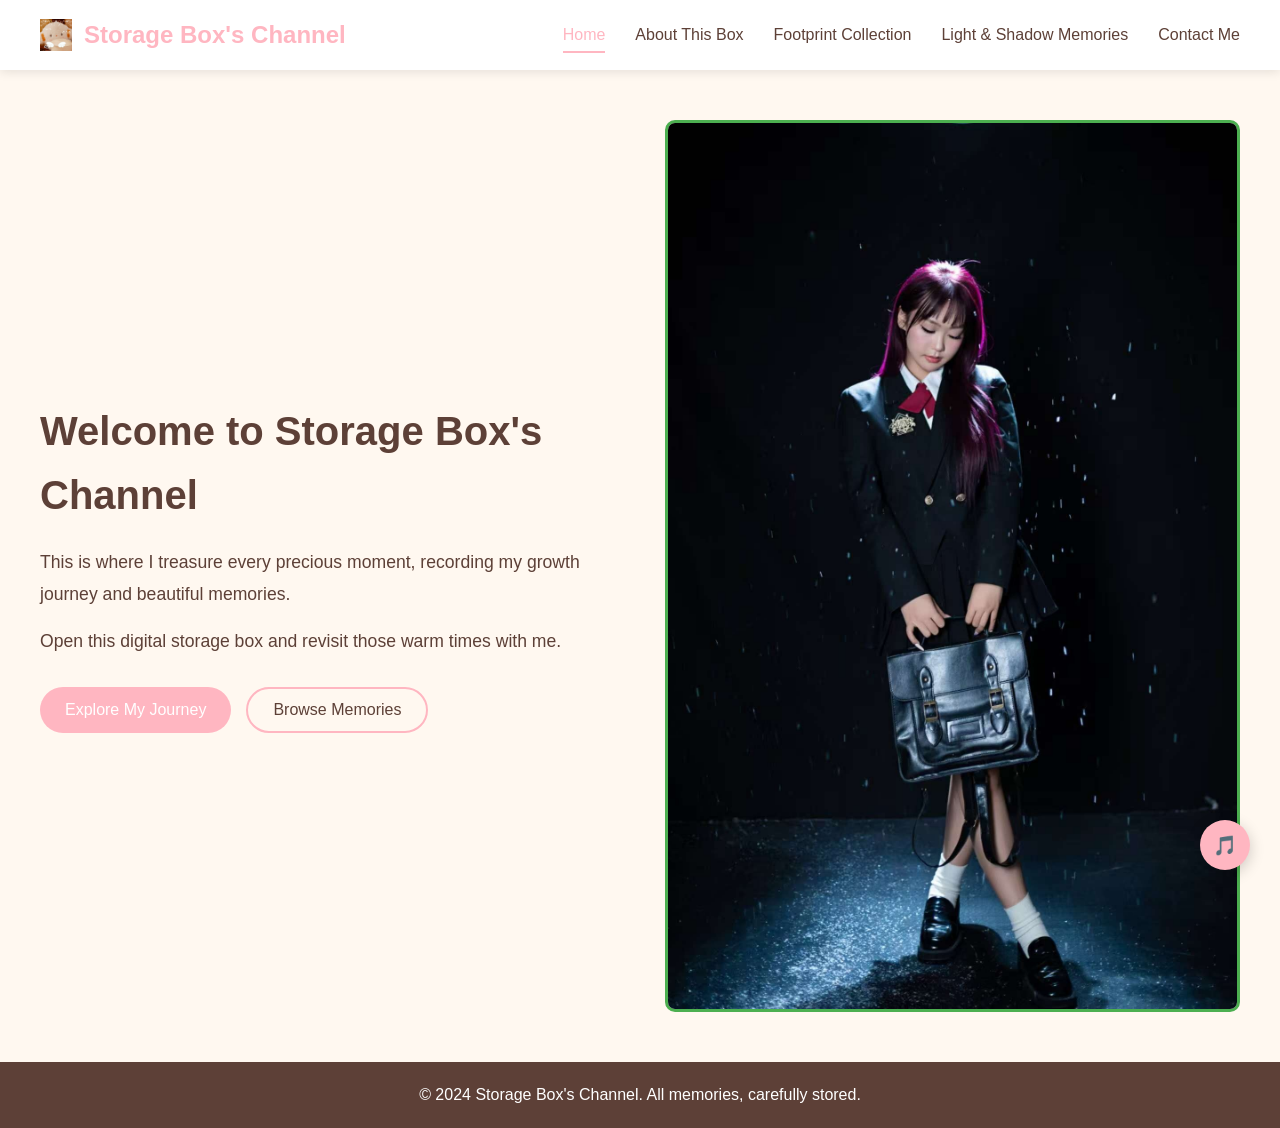
==== index.html @ 00574ea7 "first commit" ====
<!DOCTYPE html>
<html lang="en">
<head>
    <meta charset="UTF-8">
    <meta name="viewport" content="width=device-width, initial-scale=1.0">
    <title>Storage Box's Channel - Welcome</title>
    <link rel="stylesheet" href="css/style.css">
    <script>
// 文件结构检查
function checkFileStructure() {
    const requiredFiles = [
        'images/home-main.jpg',
        'css/style.css',
        'js/script.js',
        'js/activities.js'
    ];
    
    let missingFiles = [];
    
    requiredFiles.forEach(file => {
        // 尝试通过创建Image对象来检查图片文件
        if (file.startsWith('images/')) {
            const img = new Image();
            img.onerror = () => missingFiles.push(file);
            img.src = file;
        }
    });
    
    // 延迟检查结果
    setTimeout(() => {
        if (missingFiles.length > 0) {
            console.warn('缺失的文件:', missingFiles);
            alert('以下文件可能缺失：\n' + missingFiles.join('\n'));
        } else {
            console.log('✅ 所有必需文件都存在');
        }
    }, 1000);
}

// 页面加载后检查文件结构
window.addEventListener('load', checkFileStructure);
</script>
</head>
<body>
    <!-- Music Player -->
    <div class="music-player">
        <button id="musicToggle" class="music-btn">🎵</button>
        <audio id="bgMusic" loop>
            <source src="music/background.mp3" type="audio/mpeg">
            Your browser does not support the audio element.
        </audio>
    </div>

    <!-- Navigation Bar -->
    <nav class="navbar">
        <div class="nav-container">
            <div class="nav-logo">
                <img src="images/图标.jpg" alt="Storage Box Icon" class="nav-icon">
                <h2>Storage Box's Channel</h2>
            </div>
            <ul class="nav-menu">
                <li><a href="index.html" class="nav-link active">Home</a></li>
                <li><a href="about.html" class="nav-link">About This Box</a></li>
                <li><a href="activities.html" class="nav-link">Footprint Collection</a></li>
                <li><a href="scenery.html" class="nav-link">Light & Shadow Memories</a></li>
                <li><a href="contact.html" class="nav-link">Contact Me</a></li>
            </ul>
        </div>
    </nav>

    <!-- Main Content Area -->
    <main class="main-content">
        <div class="content-container">
            <!-- Left Text Content -->
            <div class="text-content">
                <h1>Welcome to Storage Box's Channel</h1>
                <p>This is where I treasure every precious moment, recording my growth journey and beautiful memories.</p>
                <p>Open this digital storage box and revisit those warm times with me.</p>
                
                <div class="action-buttons">
                    <button class="main-btn" onclick="location.href='activities.html'">Explore My Journey</button>
                    <button class="secondary-btn" onclick="location.href='scenery.html'">Browse Memories</button>
                </div>
            </div>
            
            <!-- Right Image Area -->
            <div class="image-content">
                <img src="images/home-main.jpg" alt="My favorite memory" class="home-image">
            </div>
        </div>
    </main>

    
<script>
// 详细的图片加载调试
document.addEventListener('DOMContentLoaded', function() {
    var img = document.querySelector('.home-image');
    
    console.log('图片路径:', img.src);
    console.log('图片完整URL:', img.currentSrc || img.src);
    
    // 检查图片状态
    if (img.complete) {
        if (img.naturalWidth === 0) {
            console.error('❌ 图片已加载但尺寸为0，可能路径错误');
            showImageError('图片路径错误，请检查 images/home-main.jpg 是否存在');
        } else {
            console.log('✅ 图片已加载成功，尺寸:', img.naturalWidth + 'x' + img.naturalHeight);
        }
    } else {
        console.log('⏳ 图片正在加载...');
        
        img.onload = function() {
            console.log('✅ 图片加载完成，尺寸:', this.naturalWidth + 'x' + this.naturalHeight);
            hideImageError();
        };
        
        img.onerror = function() {
            console.error('❌ 图片加载失败，路径:', this.src);
            showImageError('图片加载失败！路径: ' + this.src);
        };
        
        // 5秒超时检查
        setTimeout(function() {
            if (!img.complete) {
                console.warn('⚠️ 图片加载超时');
                showImageError('图片加载超时，可能文件过大或路径错误');
            }
        }, 5000);
    }
    
    function showImageError(message) {
        // 创建错误提示
        var errorDiv = document.createElement('div');
        errorDiv.style.cssText = `
            position: fixed;
            top: 50%;
            left: 50%;
            transform: translate(-50%, -50%);
            background: rgba(255,0,0,0.9);
            color: white;
            padding: 20px;
            border-radius: 10px;
            z-index: 10000;
            text-align: center;
            max-width: 80%;
        `;
        errorDiv.innerHTML = `
            <h3>🚨 图片加载问题</h3>
            <p>${message}</p>
            <p>请检查：</p>
            <ul style="text-align: left; margin: 10px 0;">
                <li>images 文件夹是否存在</li>
                <li>home-main.jpg 文件是否存在</li>
                <li>文件名是否正确（包括扩展名）</li>
            </ul>
            <button onclick="this.parentElement.remove()" style="padding: 5px 10px; margin-top: 10px;">关闭</button>
        `;
        document.body.appendChild(errorDiv);
    }
    
    function hideImageError() {
        var errorDiv = document.querySelector('div[style*="background: rgba(255,0,0,0.9)"]');
        if (errorDiv) errorDiv.remove();
    }
});
</script>


    </script>

    <!-- Footer -->
    <footer class="footer">
        <div class="footer-container">
            <p>&copy; 2024 Storage Box's Channel. All memories, carefully stored.</p>
        </div>
    </footer>

    <script src="js/script.js"></script>
</body>
</html>
---- css/style.css ----
/* Basic Style Reset */
* {
    margin: 0;
    padding: 0;
    box-sizing: border-box;
}

:root {
    --primary-color: #FFB6C1; /* Light Pink */
    --secondary-color: #87CEEB; /* Sky Blue */
    --text-color: #5D4037; /* Dark Brown */
    --background-color: #FFF8F0; /* Cream White */
    --card-color: #FFFFFF; /* White */
}

body {
    font-family: 'Arial', sans-serif;
    line-height: 1.6;
    color: var(--text-color);
    background-color: var(--background-color);
    min-height: 100vh;
    display: flex;
    flex-direction: column;
}

/* Music Player */
.music-player {
    position: fixed;
    bottom: 30px;
    right: 30px;
    z-index: 1000;
}

.music-btn {
    width: 50px;
    height: 50px;
    border-radius: 50%;
    border: none;
    background: var(--primary-color);
    color: white;
    font-size: 1.2rem;
    cursor: pointer;
    box-shadow: 0 4px 15px rgba(0,0,0,0.2);
    transition: transform 0.3s ease;
}

.music-btn:hover {
    transform: scale(1.1);
}

.music-btn.playing {
    background: var(--secondary-color);
}

/* Navigation Bar */
.navbar {
    background-color: var(--card-color);
    box-shadow: 0 2px 10px rgba(0,0,0,0.1);
    padding: 0 20px;
}

.nav-container {
    max-width: 1200px;
    margin: 0 auto;
    display: flex;
    justify-content: space-between;
    align-items: center;
    height: 70px;
}

.nav-logo h2 {
    color: var(--primary-color);
    font-size: 1.5rem;
}

.nav-menu {
    display: flex;
    list-style: none;
    gap: 30px;
}

.nav-link {
    text-decoration: none;
    color: var(--text-color);
    padding: 10px 0;
    position: relative;
    transition: color 0.3s ease;
}

.nav-link:hover, .nav-link.active {
    color: var(--primary-color);
}

.nav-link.active::after {
    content: '';
    position: absolute;
    bottom: 0;
    left: 0;
    width: 100%;
    height: 2px;
    background: var(--primary-color);
}

/* Main Content Area */
.main-content {
    flex: 1;
    padding: 50px 20px;
}

.content-container {
    max-width: 1200px;
    margin: 0 auto;
    display: grid;
    grid-template-columns: 1fr 1fr;
    gap: 50px;
    align-items: center;
    min-height: 60vh;
}

.full-width {
    grid-column: 1 / -1;
}

/* Left Text Content */
.text-content h1 {
    font-size: 2.5rem;
    margin-bottom: 20px;
    color: var(--text-color);
}

.text-content p {
    font-size: 1.1rem;
    margin-bottom: 15px;
    line-height: 1.8;
}

.action-buttons {
    margin-top: 30px;
    display: flex;
    gap: 15px;
}

.main-btn, .secondary-btn {
    padding: 12px 25px;
    border: none;
    border-radius: 25px;
    font-size: 1rem;
    cursor: pointer;
    transition: all 0.3s ease;
}

.main-btn {
    background: var(--primary-color);
    color: white;
}

.secondary-btn {
    background: transparent;
    color: var(--text-color);
    border: 2px solid var(--primary-color);
}

.main-btn:hover {
    background: var(--secondary-color);
    transform: translateY(-2px);
}

.secondary-btn:hover {
    background: var(--primary-color);
    color: white;
    transform: translateY(-2px);
}

/* Right Image Area */
.image-content {
    display: flex;
    justify-content: center;
    align-items: center;
}

.image-placeholder {
    width: 100%;
    max-width: 400px;
    height: 300px;
    background: linear-gradient(135deg, var(--primary-color), var(--secondary-color));
    border-radius: 15px;
    display: flex;
    flex-direction: column;
    justify-content: center;
    align-items: center;
    color: white;
    text-align: center;
    box-shadow: 0 10px 30px rgba(0,0,0,0.1);
}

.image-placeholder p {
    margin: 5px 0;
    font-size: 1.1rem;
}

/* About Page Styles */
.about-section {
    margin: 30px 0;
    padding: 20px;
    background: var(--card-color);
    border-radius: 10px;
    box-shadow: 0 4px 15px rgba(0,0,0,0.1);
}

.about-section h2 {
    color: var(--primary-color);
    margin-bottom: 15px;
}

.about-section ul {
    margin: 15px 0;
    padding-left: 20px;
}

.about-section li {
    margin: 8px 0;
}

.design-process {
    margin-top: 40px;
    text-align: center;
}

.design-button {
    display: inline-block;
    background: var(--secondary-color);
    color: white;
    padding: 12px 25px;
    border-radius: 25px;
    text-decoration: none;
    margin-top: 15px;
    transition: transform 0.3s ease;
}

.design-button:hover {
    transform: translateY(-3px);
}

/* Footer */
.footer {
    background: var(--text-color);
    color: white;
    text-align: center;
    padding: 20px;
}

.footer-container {
    max-width: 1200px;
    margin: 0 auto;
}

/* Responsive Design */
@media (max-width: 768px) {
    .content-container {
        grid-template-columns: 1fr;
        gap: 30px;
        text-align: center;
    }
    
    .text-content h1 {
        font-size: 2rem;
    }
    
    .action-buttons {
        justify-content: center;
        flex-direction: column;
        align-items: center;
    }
    
    .main-btn, .secondary-btn {
        width: 200px;
    }
    
    .nav-menu {
        gap: 15px;
    }
    
    .nav-logo h2 {
        font-size: 1.2rem;
    }
}

/* Activities Page Styles */
.page-intro {
    text-align: center;
    font-size: 1.2rem;
    margin-bottom: 40px;
    color: #666;
}

.memory-card {
    display: grid;
    grid-template-columns: 200px 1fr;
    gap: 30px;
    margin: 40px 0;
    padding: 25px;
    background: var(--card-color);
    border-radius: 15px;
    box-shadow: 0 5px 20px rgba(0,0,0,0.1);
    transition: transform 0.3s ease;
}

.memory-card:hover {
    transform: translateY(-5px);
}

.memory-image {
    display: flex;
    justify-content: center;
    align-items: center;
}

.image-placeholder-small {
    width: 100%;
    height: 150px;
    background: linear-gradient(135deg, var(--primary-color), var(--secondary-color));
    border-radius: 10px;
    display: flex;
    justify-content: center;
    align-items: center;
    color: white;
    text-align: center;
}

.memory-content h3 {
    color: var(--primary-color);
    margin-bottom: 10px;
    font-size: 1.4rem;
}

.memory-date {
    color: var(--secondary-color);
    font-style: italic;
    margin-bottom: 15px;
    display: block;
}

.memory-content p {
    line-height: 1.7;
    color: #555;
}

/* Scenery Page Styles */
.scenery-grid {
    display: grid;
    grid-template-columns: repeat(auto-fit, minmax(350px, 1fr));
    gap: 30px;
    margin-top: 30px;
}

.scenery-item {
    background: var(--card-color);
    border-radius: 15px;
    overflow: hidden;
    box-shadow: 0 5px 20px rgba(0,0,0,0.1);
    transition: transform 0.3s ease;
}

.scenery-item:hover {
    transform: translateY(-5px);
}

.scenery-image {
    height: 200px;
    display: flex;
    justify-content: center;
    align-items: center;
}

.scenery-info {
    padding: 20px;
}

.scenery-info h3 {
    color: var(--primary-color);
    margin-bottom: 8px;
    font-size: 1.3rem;
}

.scenery-date {
    color: var(--secondary-color);
    font-style: italic;
    margin-bottom: 12px;
    display: block;
}

.scenery-info p {
    line-height: 1.6;
    color: #555;
}

/* Scenery Page Styles - Card-based layout like activities */
.scenery-grid {
    display: grid;
    grid-template-columns: repeat(auto-fill, minmax(280px, 1fr));
    gap: 25px;
    margin-top: 30px;
}

.scenery-card {
    background: var(--card-color);
    border-radius: 15px;
    overflow: hidden;
    box-shadow: 0 5px 20px rgba(0,0,0,0.1);
    transition: all 0.3s ease;
    cursor: pointer;
}

.scenery-card:hover {
    transform: translateY(-8px);
    box-shadow: 0 12px 30px rgba(0,0,0,0.15);
}

.scenery-card .card-image {
    height: 200px;
    overflow: hidden;
}

.scenery-card .card-image img {
    width: 100%;
    height: 100%;
    object-fit: cover;
    transition: transform 0.5s ease;
}

.scenery-card:hover .card-image img {
    transform: scale(1.05);
}

.scenery-card .card-content {
    padding: 20px;
}

.scenery-card .card-content h3 {
    color: var(--text-color);
    margin-bottom: 8px;
    font-size: 1.2rem;
    line-height: 1.4;
}

.scenery-card .photo-count {
    color: var(--secondary-color);
    font-size: 0.9rem;
    margin-bottom: 10px;
}

.scenery-card .card-date {
    color: #888;
    font-size: 0.85rem;
    font-style: italic;
}

/* Scenery Detail Modal Styles */
.scenery-detail {
    padding: 40px;
}

.scenery-detail .detail-header {
    text-align: center;
    margin-bottom: 40px;
}

.scenery-detail .detail-header h2 {
    color: var(--text-color);
    font-size: 2.2rem;
    margin-bottom: 10px;
}

.scenery-detail .detail-date {
    color: var(--secondary-color);
    font-size: 1.1rem;
}

.scenery-detail .detail-description {
    text-align: center;
    max-width: 600px;
    margin: 0 auto 40px;
    line-height: 1.7;
    color: #555;
}

.scenery-detail .detail-images {
    display: grid;
    grid-template-columns: repeat(auto-fit, minmax(300px, 1fr));
    gap: 20px;
}

.scenery-detail .detail-image {
    border-radius: 10px;
    overflow: hidden;
    box-shadow: 0 5px 15px rgba(0,0,0,0.1);
}

.scenery-detail .detail-image img {
    width: 100%;
    height: auto;
    display: block;
    transition: transform 0.3s ease;
}

.scenery-detail .detail-image:hover img {
    transform: scale(1.03);
}

/* Responsive Design for Scenery Page */
@media (max-width: 768px) {
    .scenery-grid {
        grid-template-columns: repeat(auto-fill, minmax(250px, 1fr));
        gap: 20px;
    }
    
    .scenery-detail {
        padding: 25px;
    }
    
    .scenery-detail .detail-images {
        grid-template-columns: 1fr;
    }
    
    .scenery-detail .detail-header h2 {
        font-size: 1.8rem;
    }
}

/* Contact Page Styles */
.contact-container {
    display: grid;
    grid-template-columns: 1fr 1fr;
    gap: 50px;
    margin-top: 30px;
}

.contact-info h2, .contact-form h2 {
    color: var(--primary-color);
    margin-bottom: 30px;
    font-size: 1.8rem;
}

.contact-item {
    display: flex;
    align-items: flex-start;
    margin-bottom: 30px;
    padding: 20px;
    background: var(--card-color);
    border-radius: 10px;
    box-shadow: 0 3px 15px rgba(0,0,0,0.1);
}

.contact-icon {
    font-size: 2rem;
    margin-right: 20px;
    margin-top: 5px;
}

.contact-details h3 {
    color: var(--text-color);
    margin-bottom: 8px;
    font-size: 1.2rem;
}

.contact-details p {
    margin: 5px 0;
    color: #555;
}

/* Contact Page Enhanced Styles */
.contact-container {
    display: grid;
    grid-template-columns: 1fr 1fr;
    gap: 50px;
    margin-top: 30px;
}

.contact-info h2, .contact-form h2 {
    color: var(--primary-color);
    margin-bottom: 20px;
    font-size: 1.8rem;
}

.form-intro {
    color: #666;
    margin-bottom: 25px;
    line-height: 1.6;
}

.contact-item {
    display: flex;
    align-items: flex-start;
    margin-bottom: 25px;
    padding: 20px;
    background: var(--card-color);
    border-radius: 10px;
    box-shadow: 0 3px 15px rgba(0,0,0,0.1);
    transition: transform 0.3s ease;
}

.contact-item:hover {
    transform: translateY(-3px);
}

.contact-icon {
    font-size: 2rem;
    margin-right: 20px;
    margin-top: 5px;
    flex-shrink: 0;
}

.contact-details h3 {
    color: var(--text-color);
    margin-bottom: 8px;
    font-size: 1.2rem;
}

.contact-details p {
    margin: 5px 0;
    color: #555;
    font-size: 1rem;
}

.contact-details small {
    color: #888;
    font-size: 0.85rem;
    display: block;
    margin-top: 8px;
}

/* 表单样式 */
.form-group {
    margin-bottom: 20px;
}

.form-group label {
    display: block;
    margin-bottom: 8px;
    color: var(--text-color);
    font-weight: bold;
}

.form-group input,
.form-group textarea {
    width: 100%;
    padding: 12px 15px;
    border: 2px solid #e0e0e0;
    border-radius: 8px;
    font-size: 1rem;
    transition: all 0.3s ease;
    font-family: inherit;
}

.form-group input:focus,
.form-group textarea:focus {
    outline: none;
    border-color: var(--primary-color);
    box-shadow: 0 0 0 3px rgba(255, 182, 193, 0.1);
}

.form-group input::placeholder,
.form-group textarea::placeholder {
    color: #aaa;
}

.form-group textarea {
    resize: vertical;
    min-height: 120px;
}

.form-note {
    color: #888;
    font-size: 0.9rem;
    margin-top: 10px;
    text-align: center;
}

/* Additional Contact Section */
.contact-extra {
    margin-top: 60px;
    padding-top: 40px;
    border-top: 2px solid #f0f0f0;
}

.contact-extra h2 {
    color: var(--primary-color);
    text-align: center;
    margin-bottom: 30px;
    font-size: 1.8rem;
}

.extra-options {
    display: grid;
    grid-template-columns: repeat(auto-fit, minmax(300px, 1fr));
    gap: 25px;
}

.extra-item {
    background: var(--card-color);
    padding: 25px;
    border-radius: 10px;
    text-align: center;
    box-shadow: 0 3px 15px rgba(0,0,0,0.1);
    transition: transform 0.3s ease;
}

.extra-item:hover {
    transform: translateY(-5px);
}

.extra-item h3 {
    color: var(--text-color);
    margin-bottom: 15px;
    font-size: 1.3rem;
}

.extra-item p {
    color: #666;
    line-height: 1.6;
}

/* Footer Contact Info */
.footer-contact {
    margin-top: 10px;
    font-size: 0.9rem;
    opacity: 0.8;
}

/* Form Message Styles */
.form-message {
    animation: slideDown 0.3s ease;
}

.form-message.small {
    font-size: 0.9rem;
}

@keyframes slideDown {
    from {
        opacity: 0;
        transform: translateY(-10px);
    }
    to {
        opacity: 1;
        transform: translateY(0);
    }
}

/* 响应式设计 */
@media (max-width: 968px) {
    .contact-container {
        grid-template-columns: 1fr;
        gap: 40px;
    }
    
    .contact-info {
        order: 2;
    }
    
    .contact-form {
        order: 1;
    }
}

@media (max-width: 768px) {
    .contact-container {
        gap: 30px;
    }
    
    .contact-item {
        padding: 15px;
    }
    
    .contact-icon {
        font-size: 1.5rem;
        margin-right: 15px;
    }
    
    .extra-options {
        grid-template-columns: 1fr;
    }
    
    .extra-item {
        padding: 20px;
    }
    
    .form-group input,
    .form-group textarea {
        padding: 10px 12px;
    }
}

@media (max-width: 480px) {
    .contact-item {
        flex-direction: column;
        text-align: center;
    }
    
    .contact-icon {
        margin-right: 0;
        margin-bottom: 10px;
    }
}

/* 表单样式 */
.form-group {
    margin-bottom: 20px;
}

.form-group label {
    display: block;
    margin-bottom: 8px;
    color: var(--text-color);
    font-weight: bold;
}

.form-group input,
.form-group textarea {
    width: 100%;
    padding: 12px;
    border: 2px solid #e0e0e0;
    border-radius: 8px;
    font-size: 1rem;
    transition: border-color 0.3s ease;
}

.form-group input:focus,
.form-group textarea:focus {
    outline: none;
    border-color: var(--primary-color);
}

.form-group textarea {
    resize: vertical;
    min-height: 120px;
}

/* 响应式设计补充 */
@media (max-width: 768px) {
    .contact-container {
        grid-template-columns: 1fr;
        gap: 30px;
    }
    
    .memory-card {
        grid-template-columns: 1fr;
        text-align: center;
    }
    
    .scenery-grid {
        grid-template-columns: 1fr;
    }
}

.home-image {
    max-width: 100%;
    height: auto;
    border-radius: 10px;
    border: 3px solid #4CAF50; /* 添加边框便于调试 */
    background: linear-gradient(45deg, #f8f9fa 25%, #e9ecef 50%, #f8f9fa 75%);
    background-size: 200% 200%;
    animation: shimmer 2s infinite;
}

/* 图片加载动画 */
@keyframes shimmer {
    0% { background-position: 200% 0; }
    100% { background-position: -200% 0; }
}

/* 图片加载失败时的样式 */
.home-image[src=""],
.home-image:not([src]) {
    background: #ffebee;
    border: 2px dashed #f44336;
    display: flex;
    align-items: center;
    justify-content: center;
    color: #d32f2f;
    font-weight: bold;
}

.home-image[src=""]::before,
.home-image:not([src])::before {
    content: "❌ 图片未加载";
}

/* Activities Grid Layout */
.activities-grid {
    display: grid;
    grid-template-columns: repeat(auto-fill, minmax(280px, 1fr));
    gap: 25px;
    margin-top: 30px;
}

.activity-card {
    background: var(--card-color);
    border-radius: 15px;
    overflow: hidden;
    box-shadow: 0 5px 20px rgba(0,0,0,0.1);
    transition: all 0.3s ease;
    cursor: pointer;
}

.activity-card:hover {
    transform: translateY(-8px);
    box-shadow: 0 12px 30px rgba(0,0,0,0.15);
}

.card-image {
    height: 200px;
    overflow: hidden;
}

.card-image img {
    width: 100%;
    height: 100%;
    object-fit: cover;
    transition: transform 0.5s ease;
}

.activity-card:hover .card-image img {
    transform: scale(1.05);
}

.card-content {
    padding: 20px;
}

.card-content h3 {
    color: var(--text-color);
    margin-bottom: 8px;
    font-size: 1.2rem;
    line-height: 1.4;
}

.photo-count {
    color: var(--secondary-color);
    font-size: 0.9rem;
    margin-bottom: 10px;
}

.card-date {
    color: #888;
    font-size: 0.85rem;
    font-style: italic;
}

/* Modal Styles */
.modal {
    display: none;
    position: fixed;
    z-index: 2000;
    left: 0;
    top: 0;
    width: 100%;
    height: 100%;
    background-color: rgba(0,0,0,0.8);
    animation: fadeIn 0.3s ease;
}

.modal-content {
    background-color: var(--background-color);
    margin: 2% auto;
    padding: 0;
    width: 90%;
    max-width: 1000px;
    max-height: 90vh;
    border-radius: 15px;
    overflow-y: auto;
    position: relative;
    animation: slideUp 0.4s ease;
}

.close-btn {
    position: absolute;
    right: 20px;
    top: 15px;
    font-size: 35px;
    font-weight: bold;
    color: var(--text-color);
    cursor: pointer;
    z-index: 2001;
    width: 40px;
    height: 40px;
    display: flex;
    align-items: center;
    justify-content: center;
    border-radius: 50%;
    transition: background 0.3s ease;
}

.close-btn:hover {
    background: rgba(0,0,0,0.1);
}

/* Activity Detail Styles */
.activity-detail {
    padding: 40px;
}

.detail-header {
    text-align: center;
    margin-bottom: 40px;
}

.detail-header h2 {
    color: var(--text-color);
    font-size: 2.2rem;
    margin-bottom: 10px;
}

.detail-date {
    color: var(--secondary-color);
    font-size: 1.1rem;
}

.detail-description {
    text-align: center;
    max-width: 600px;
    margin: 0 auto 40px;
    line-height: 1.7;
    color: #555;
}

.detail-images {
    display: grid;
    grid-template-columns: repeat(auto-fit, minmax(300px, 1fr));
    gap: 20px;
}

.detail-image {
    border-radius: 10px;
    overflow: hidden;
    box-shadow: 0 5px 15px rgba(0,0,0,0.1);
}

.detail-image img {
    width: 100%;
    height: auto;
    display: block;
    transition: transform 0.3s ease;
}

.detail-image:hover img {
    transform: scale(1.03);
}

/* Modal Animations */
@keyframes fadeIn {
    from { opacity: 0; }
    to { opacity: 1; }
}

@keyframes slideUp {
    from { 
        opacity: 0;
        transform: translateY(50px);
    }
    to { 
        opacity: 1;
        transform: translateY(0);
    }
}

/* Responsive Design for Modal */
@media (max-width: 768px) {
    .activities-grid {
        grid-template-columns: repeat(auto-fill, minmax(250px, 1fr));
        gap: 20px;
    }
    
    .modal-content {
        width: 95%;
        margin: 5% auto;
    }
    
    .activity-detail {
        padding: 25px;
    }
    
    .detail-images {
        grid-template-columns: 1fr;
    }
    
    .detail-header h2 {
        font-size: 1.8rem;
    }
}

/* 新增的导航栏图标样式 */
.nav-logo {
    display: flex;
    align-items: center;
    gap: 12px;
}

.nav-icon {
    width: 32px;
    height: 32px;
    object-fit: contain;
    animation: float 3s ease-in-out infinite;
}
/* 新增的浮动动画 */
@keyframes float {
    0%, 100% {
        transform: translateY(0px);
    }
    50% {
        transform: translateY(-5px);
    }
}

/* 移动端响应式调整 */
@media (max-width: 768px) {
    .nav-icon {
        font-size: 1.5rem;
        width: 30px;
        height: 30px;
    }
}
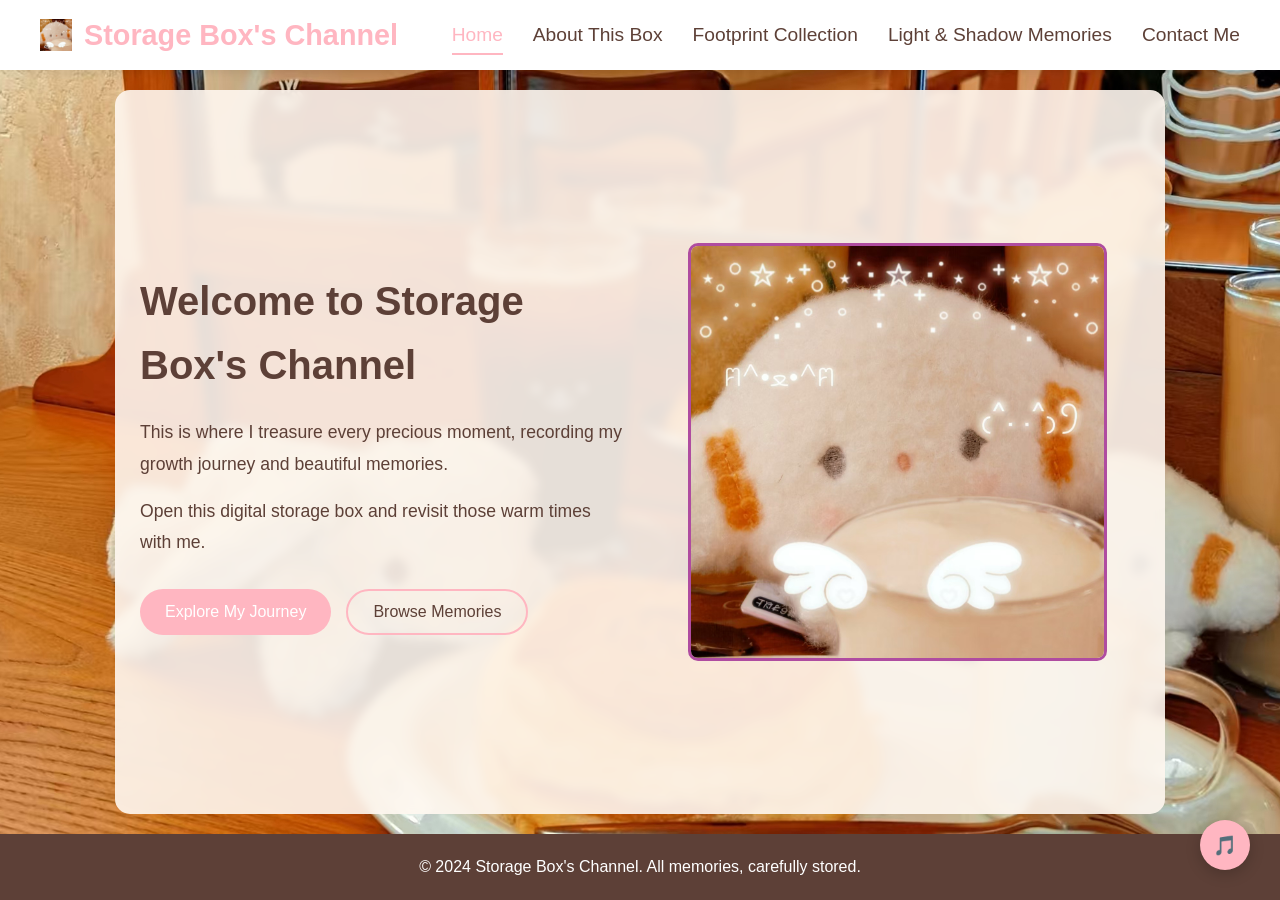
==== commit 2939e969: "完整更新：调整导航栏字体、主页背景图片、透明框大小，添加NewJeans音乐" ====
--- a/index.html
+++ b/index.html
@@ -41,12 +41,12 @@
 window.addEventListener('load', checkFileStructure);
 </script>
 </head>
-<body>
+<body class="home-page">
     <!-- Music Player -->
     <div class="music-player">
         <button id="musicToggle" class="music-btn">🎵</button>
         <audio id="bgMusic" loop>
-            <source src="music/background.mp3" type="audio/mpeg">
+            <source src="music/Ditto.flac" type="audio/flac">
             Your browser does not support the audio element.
         </audio>
     </div>
--- a/css/style.css
+++ b/css/style.css
@@ -21,6 +21,39 @@
     min-height: 100vh;
     display: flex;
     flex-direction: column;
+}
+
+.home-page {
+    background-image: url('../images/背景图片.jpg');
+    background-size: cover;
+    background-position: center;
+    background-repeat: no-repeat;
+    background-attachment: fixed;
+}
+
+/* 调整主页内容容器 */
+.home-page .content-container {
+    max-width: 1000px;
+    margin: 0 auto;
+    display: grid;
+    grid-template-columns: 1fr 1fr;
+    gap: 30px;
+    align-items: center; /* 确保垂直居中 */
+    min-height: 40vh; /* 进一步减小高度 */
+    padding: 20px 0; /* 添加上下内边距 */
+}
+
+/* 调整主内容区域 */
+.home-page .main-content {
+    background-color: rgba(255, 248, 240, 0.9);
+    backdrop-filter: blur(5px);
+    border-radius: 15px;
+    margin: 20px auto; /* 减少外边距 */
+    padding: 25px; /* 减少内边距 */
+    max-width: 95%;
+    display: flex;
+    align-items: center; /* 垂直居中 */
+    min-height: 50vh; /* 设置合适的最小高度 */
 }
 
 /* Music Player */
@@ -70,7 +103,8 @@
 
 .nav-logo h2 {
     color: var(--primary-color);
-    font-size: 1.5rem;
+    font-size: 1.8rem;
+    font-weight: 600;
 }
 
 .nav-menu {
@@ -85,6 +119,8 @@
     padding: 10px 0;
     position: relative;
     transition: color 0.3s ease;
+    font-size: 1.2rem;
+    font-weight: 500; 
 }
 
 .nav-link:hover, .nav-link.active {
@@ -176,6 +212,7 @@
     display: flex;
     justify-content: center;
     align-items: center;
+    padding: 10px;
 }
 
 .image-placeholder {
@@ -256,6 +293,9 @@
 
 /* Responsive Design */
 @media (max-width: 768px) {
+    .nav-link {
+        font-size: 1.1rem; 
+    }
     .content-container {
         grid-template-columns: 1fr;
         gap: 30px;
@@ -266,22 +306,38 @@
         font-size: 2rem;
     }
     
+    .main-btn, .secondary-btn {
+        width: 200px;
+    }
+    
+    .nav-menu {
+        gap: 15px;
+    }
+    
+    .nav-logo h2 {
+        font-size: 1.4rem;
+    }
+     .home-page .main-content {
+        margin: 10px auto;
+        padding: 15px;
+        min-height: auto; /* 移动端自动高度 */
+    }
+    
+    .home-page .content-container {
+        grid-template-columns: 1fr;
+        gap: 20px;
+        padding: 5px;
+    }
+    
+    .home-page .text-content h1 {
+        font-size: 1.6rem;
+        margin-bottom: 10px;
+    }
+    
     .action-buttons {
-        justify-content: center;
+        margin-top: 15px;
         flex-direction: column;
         align-items: center;
-    }
-    
-    .main-btn, .secondary-btn {
-        width: 200px;
-    }
-    
-    .nav-menu {
-        gap: 15px;
-    }
-    
-    .nav-logo h2 {
-        font-size: 1.2rem;
     }
 }
 
@@ -854,10 +910,10 @@
 }
 
 .home-image {
-    max-width: 100%;
+    max-width: 90%;
     height: auto;
     border-radius: 10px;
-    border: 3px solid #4CAF50; /* 添加边框便于调试 */
+    border: 3px solid #af4ca0; /* 添加边框便于调试 */
     background: linear-gradient(45deg, #f8f9fa 25%, #e9ecef 50%, #f8f9fa 75%);
     background-size: 200% 200%;
     animation: shimmer 2s infinite;
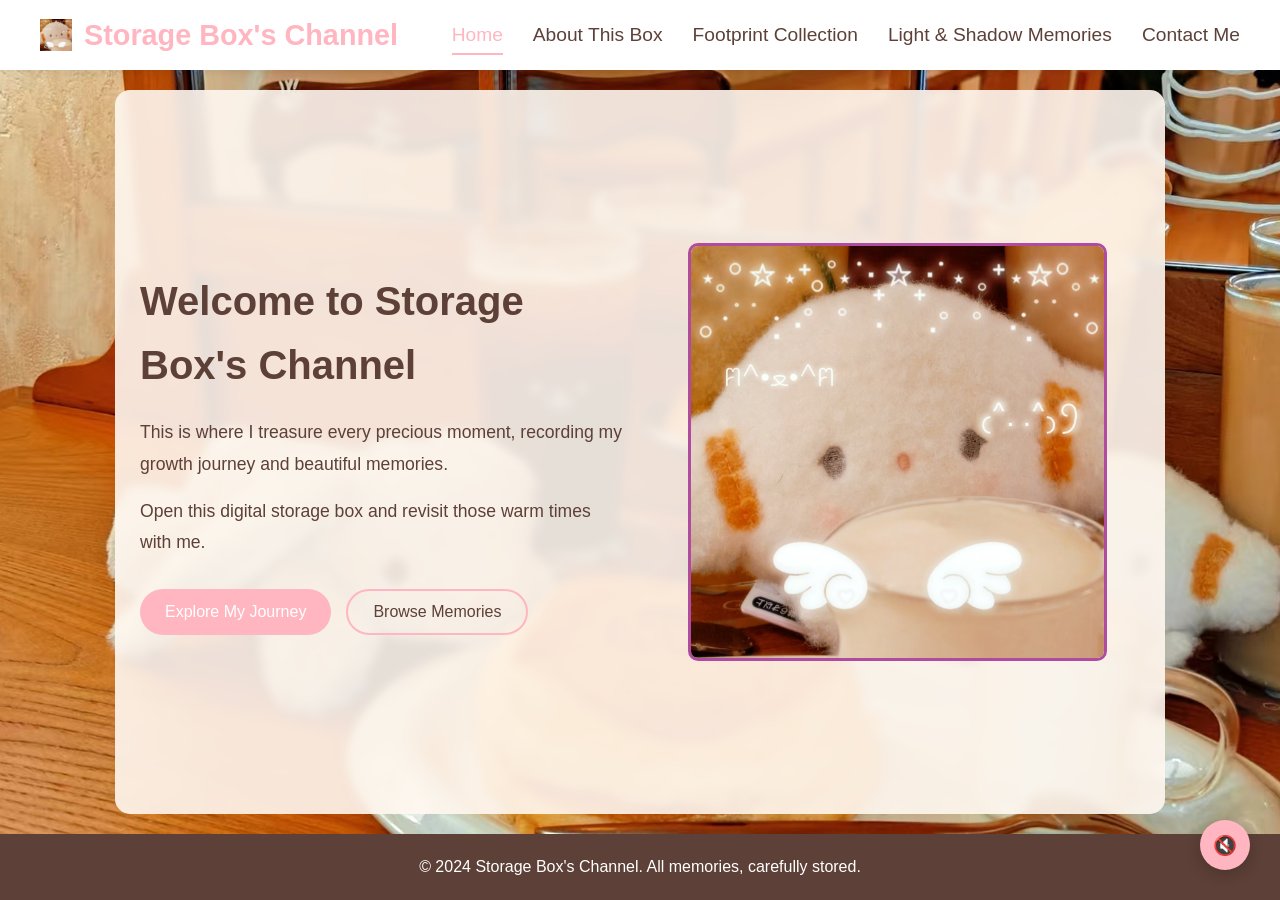
==== commit fe1cd21e: "修复音乐无法连续在各个页面播放的问题" ====
--- a/index.html
+++ b/index.html
@@ -45,7 +45,7 @@
     <!-- Music Player -->
     <div class="music-player">
         <button id="musicToggle" class="music-btn">🎵</button>
-        <audio id="bgMusic" loop>
+        <audio id="bgMusic" loop preload="metadata">
             <source src="music/Ditto.flac" type="audio/flac">
             Your browser does not support the audio element.
         </audio>
--- a/css/style.css
+++ b/css/style.css
@@ -317,10 +317,19 @@
     .nav-logo h2 {
         font-size: 1.4rem;
     }
-     .home-page .main-content {
-        margin: 10px auto;
-        padding: 15px;
-        min-height: auto; /* 移动端自动高度 */
+    /* 调整主页透明框为更透明的效果 */
+    .home-page .main-content {
+        background-color: rgba(255, 248, 240, 0.3);
+        backdrop-filter: blur(8px); /* 增加模糊效果让背景更柔和 */
+        border-radius: 12px;
+        margin: 15px auto;
+        padding: 20px;
+        max-width: 96%;
+        display: flex;
+        align-items: center;
+        min-height: 55vh;
+        box-shadow: 0 5px 20px rgba(0,0,0,0.1);
+        border: 1px solid rgba(255, 255, 255, 0.2); /* 添加轻微边框增强层次感 */
     }
     
     .home-page .content-container {
